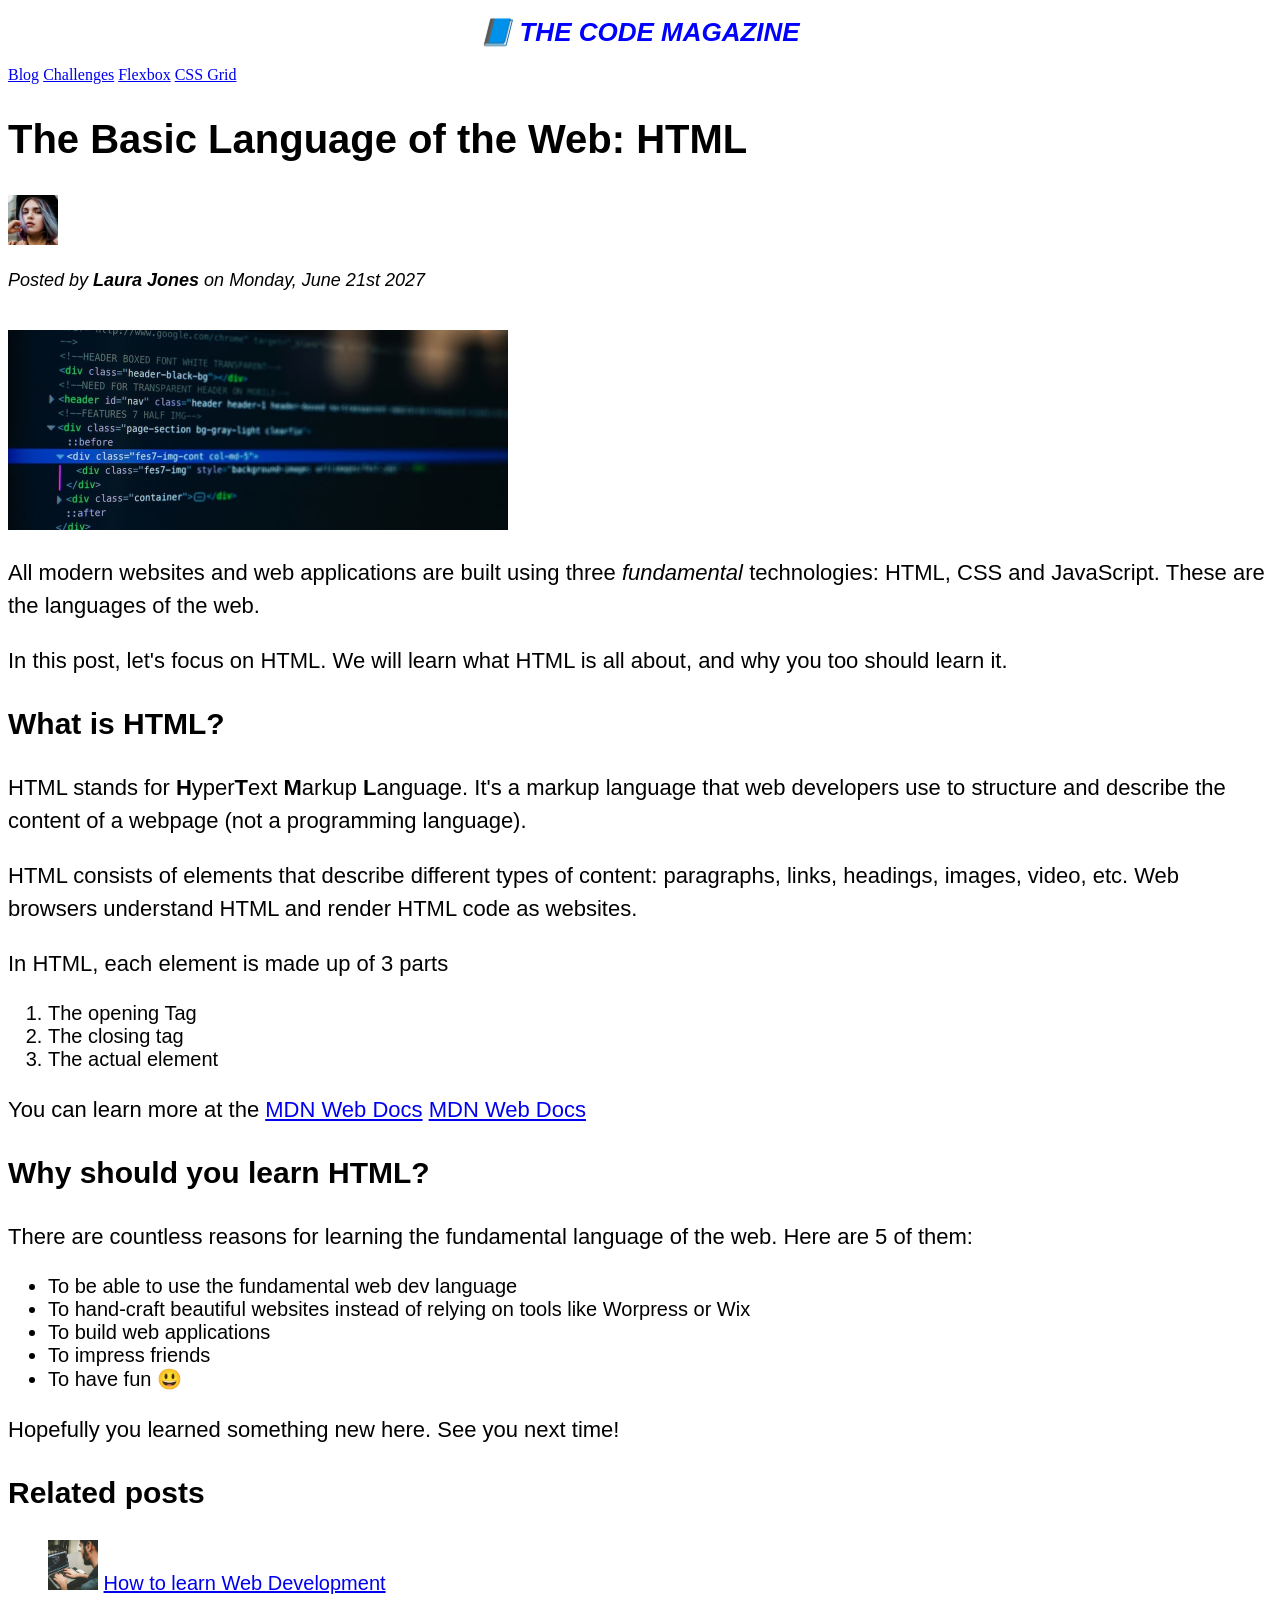
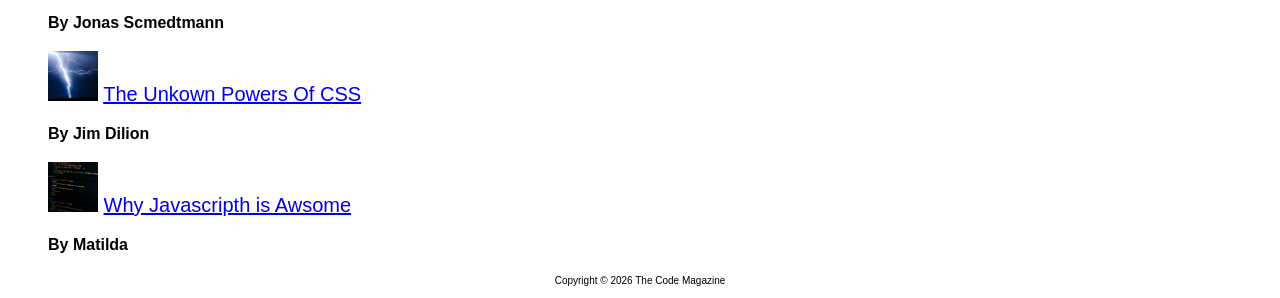
==== html/index.html @ 2ad72a59 "feat: id and class used" ====
<!doctype html>
<html lang="en">
  <head>
    <meta charset="UTF-8" />
    <title>The basic language of the web: HTML</title>

    <link rel="stylesheet" href="style.css" />
  </head>

  <body>
    <header>
      <h1>📘 The Code Magazine</h1>
      <nav>
        <a href="blog.html">Blog</a>
        <a href="challenges.html">Challenges</a>
        <a href="flexbox.html">Flexbox</a>
        <a href="cssGrid.html">CSS Grid</a>
      </nav>
    </header>

    <article>
      <header>
        <h2>The Basic Language of the Web: HTML</h2>
        <img
          src="img/laura-jones.jpg"
          alt="Laura Jones"
          height="50px"
          width="50px"
        />
        <p id="post-info">
          Posted by <strong>Laura Jones</strong> on Monday, June 21st 2027
        </p>
        <br />
        <img
          src="img/post-img.jpg"
          alt="post-image"
          width="500px"
          height="200px"
        />
      </header>
      <p>
        All modern websites and web applications are built using three
        <em>fundamental</em>
        <!-- <i></i> older way for italic -->
        technologies: HTML, CSS and JavaScript. These are the languages of the
        web.
      </p>
      <p>
        In this post, let's focus on HTML. We will learn what HTML is all about,
        and why you too should learn it.
      </p>

      <h3>What is HTML?</h3>
      <p>
        HTML stands for
        <strong>H</strong>yper<strong>T</strong>ext <strong>M</strong>arkup
        <strong>L</strong>anguage. It's a markup language that web developers
        use to structure and describe the content of a webpage (not a
        programming language).
      </p>
      <p>
        HTML consists of elements that describe different types of content:
        paragraphs, links, headings, images, video, etc. Web browsers understand
        HTML and render HTML code as websites.
      </p>
      <p>In HTML, each element is made up of 3 parts</p>
      <ol type="1">
        <li>The opening Tag</li>
        <li>The closing tag</li>
        <li>The actual element</li>
      </ol>
      <p>
        You can learn more at the
        <a href="https://developer.mozilla.org/en-US/docs/Web/HTML"
          >MDN Web Docs</a
        >
        <a
          href="https://developer.mozilla.org/en-US/docs/Web/HTML"
          target="_blank"
          >MDN Web Docs</a
        >
      </p>

      <h3>Why should you learn HTML?</h3>
      <p>
        There are countless reasons for learning the fundamental language of the
        web. Here are 5 of them:
      </p>
      <ul>
        <li>To be able to use the fundamental web dev language</li>
        <li>
          To hand-craft beautiful websites instead of relying on tools like
          Worpress or Wix
        </li>
        <li>To build web applications</li>
        <li>To impress friends</li>
        <li>To have fun 😃</li>
      </ul>
      <p>Hopefully you learned something new here. See you next time!</p>

      <h3>Related posts</h3>
      <ul class="li-selector">
        <li>
          <div class="img-1">
            <img
              src="img/related-1.jpg"
              alt="Related post 1"
              height="50px"
              width="50px"
            />
            <a href="#">How to learn Web Development</a><br />
            <p class="auth-name">By Jonas Scmedtmann</p>
          </div>
        </li>
        <li>
          <div class="img-2">
            <img
              src="img/related-2.jpg"
              alt="Related post 2"
              height="50px"
              width="50px"
            />
            <a href="#">The Unkown Powers Of CSS</a><br />
            <p class="auth-name">By Jim Dilion</p>
          </div>
        </li>
        <li>
          <div class="img-3">
            <img
              src="img/related-3.jpg"
              alt="Related post 3"
              height="50px"
              width="50px"
            />
            <a href="#">Why Javascripth is Awsome</a><br />
            <p class="auth-name">By Matilda</p>
          </div>
        </li>
      </ul>
    </article>

    <footer>
      <p class="copyright">Copyright &copy; 2026 The Code Magazine</p>
    </footer>
  </body>
</html>
---- html/style.css ----
h1,
h2,
h3,
p,
li {
  font-family: sans-serif;
}

h1 {
  color: blue;
  font-size: 26px;
  text-transform: uppercase;
  font-style: italic;
  text-align: center;
}

h2 {
  font-size: 40px;
}

h3 {
  font-size: 30px;
}

p {
  font-size: 22px;
  line-height: 1.5;
}

li {
  font-size: 20px;
}

footer p {
  font-size: 10px;
  text-align: center;
}

#post-info {
  font-style: italic;
  font-size: 18px;
}

.auth-name {
  font-weight: bolder;
  font-size: 16px;
}

.copyright {
  font-size: 10px;
}

.li-selector {
  list-style: none;
}
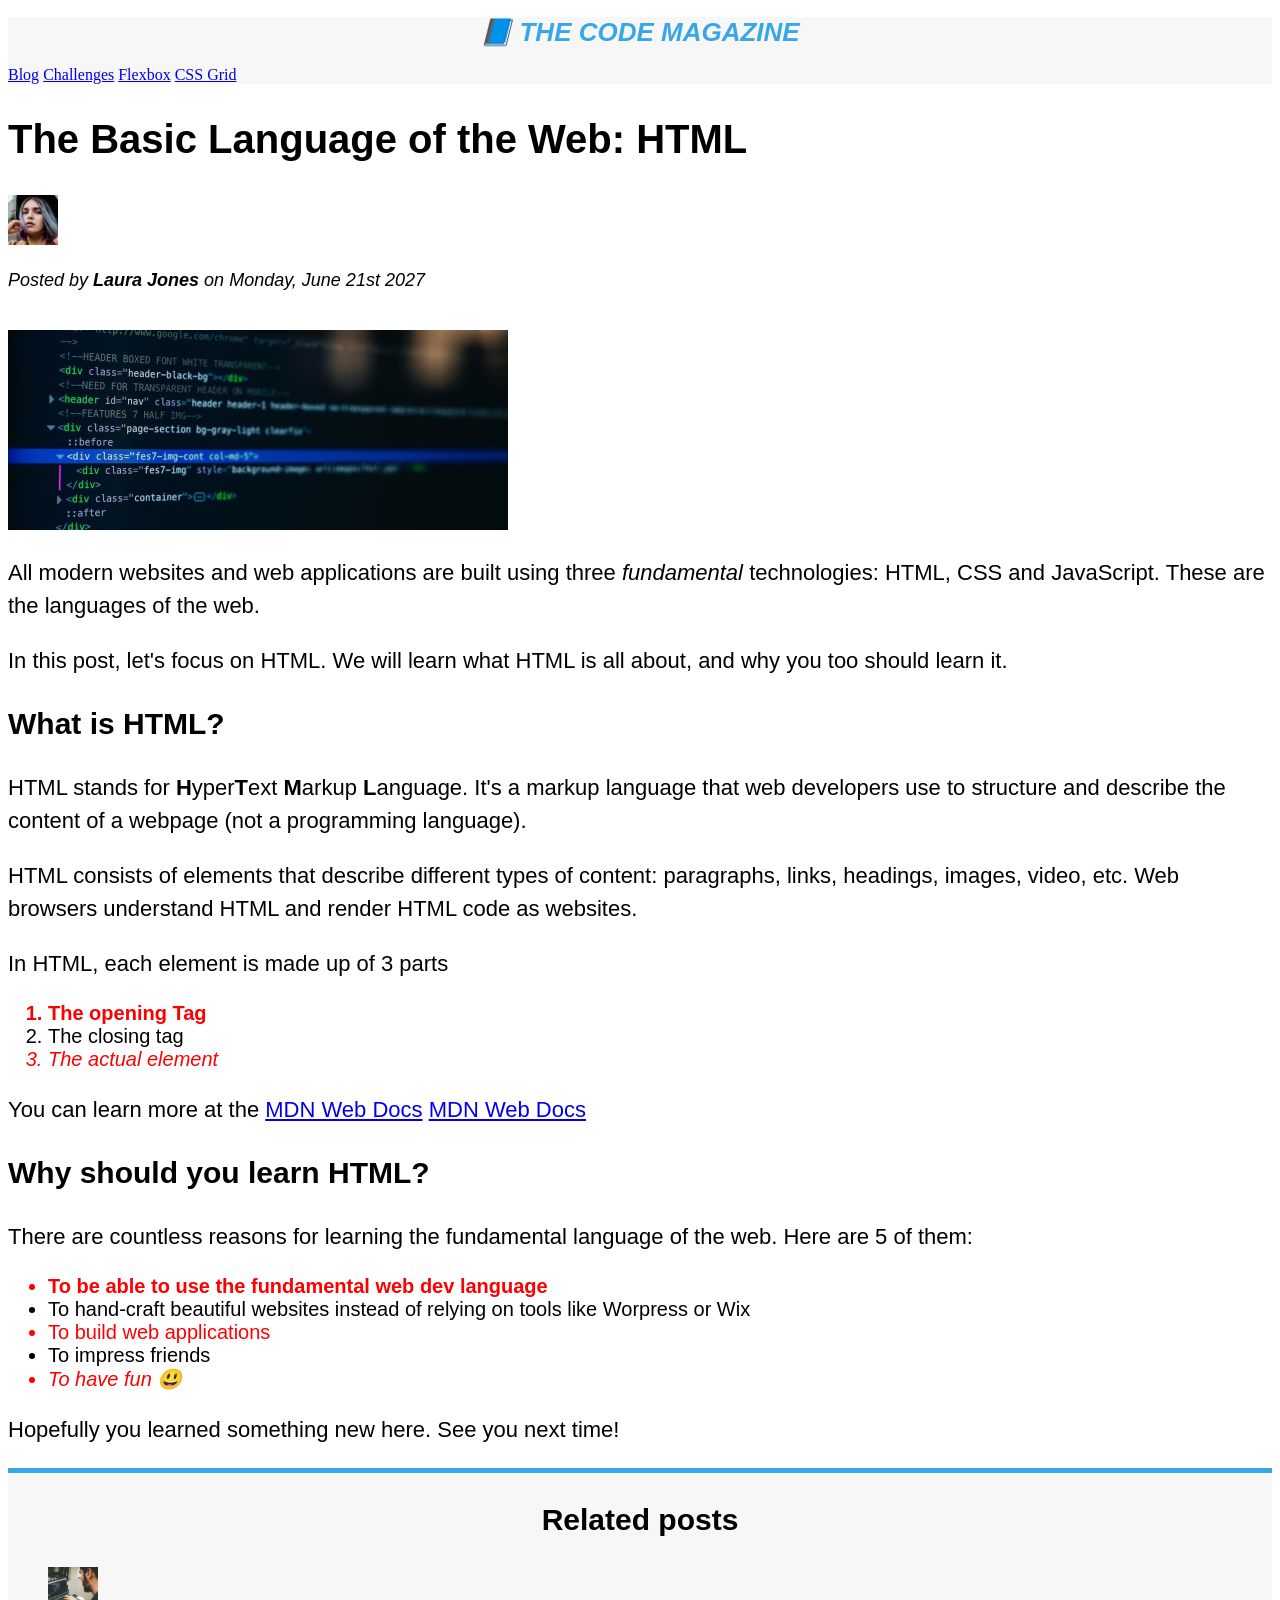
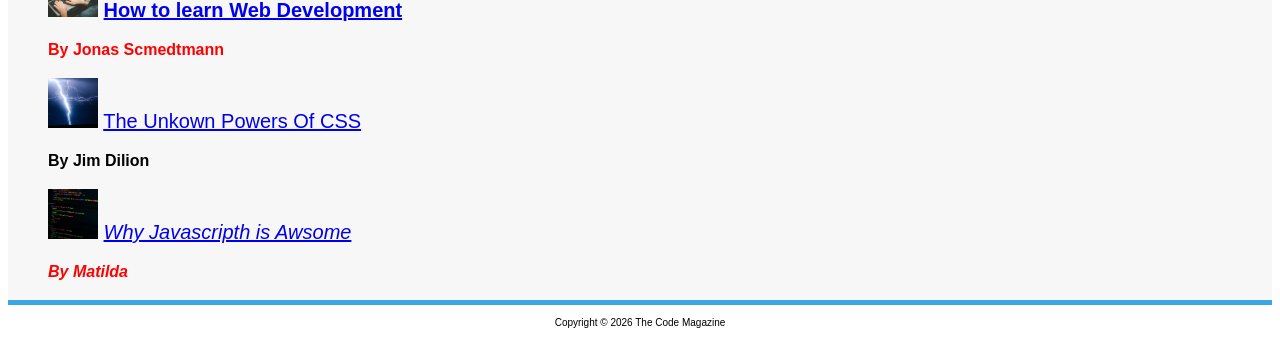
==== commit 80b4e504: "feat: pseudo classes implemented" ====
--- a/html/index.html
+++ b/html/index.html
@@ -8,7 +8,7 @@
   </head>
 
   <body>
-    <header>
+    <header class="name-header">
       <h1>📘 The Code Magazine</h1>
       <nav>
         <a href="blog.html">Blog</a>
@@ -97,46 +97,47 @@
         <li>To have fun 😃</li>
       </ul>
       <p>Hopefully you learned something new here. See you next time!</p>
-
-      <h3>Related posts</h3>
-      <ul class="li-selector">
-        <li>
-          <div class="img-1">
-            <img
-              src="img/related-1.jpg"
-              alt="Related post 1"
-              height="50px"
-              width="50px"
-            />
-            <a href="#">How to learn Web Development</a><br />
-            <p class="auth-name">By Jonas Scmedtmann</p>
-          </div>
-        </li>
-        <li>
-          <div class="img-2">
-            <img
-              src="img/related-2.jpg"
-              alt="Related post 2"
-              height="50px"
-              width="50px"
-            />
-            <a href="#">The Unkown Powers Of CSS</a><br />
-            <p class="auth-name">By Jim Dilion</p>
-          </div>
-        </li>
-        <li>
-          <div class="img-3">
-            <img
-              src="img/related-3.jpg"
-              alt="Related post 3"
-              height="50px"
-              width="50px"
-            />
-            <a href="#">Why Javascripth is Awsome</a><br />
-            <p class="auth-name">By Matilda</p>
-          </div>
-        </li>
-      </ul>
+      <div class="related-posts">
+        <h3 id="posts">Related posts</h3>
+        <ul class="li-selector">
+          <li>
+            <div class="img-1">
+              <img
+                src="img/related-1.jpg"
+                alt="Related post 1"
+                height="50px"
+                width="50px"
+              />
+              <a href="#">How to learn Web Development</a><br />
+              <p class="auth-name">By Jonas Scmedtmann</p>
+            </div>
+          </li>
+          <li>
+            <div class="img-2">
+              <img
+                src="img/related-2.jpg"
+                alt="Related post 2"
+                height="50px"
+                width="50px"
+              />
+              <a href="#">The Unkown Powers Of CSS</a><br />
+              <p class="auth-name">By Jim Dilion</p>
+            </div>
+          </li>
+          <li>
+            <div class="img-3">
+              <img
+                src="img/related-3.jpg"
+                alt="Related post 3"
+                height="50px"
+                width="50px"
+              />
+              <a href="#">Why Javascripth is Awsome</a><br />
+              <p class="auth-name">By Matilda</p>
+            </div>
+          </li>
+        </ul>
+      </div>
     </article>
 
     <footer>
--- a/html/style.css
+++ b/html/style.css
@@ -7,11 +7,15 @@
 }
 
 h1 {
-  color: blue;
+  color: #39a7e7;
   font-size: 26px;
   text-transform: uppercase;
   font-style: italic;
   text-align: center;
+}
+
+.name-header {
+  background-color: #f7f7f7;
 }
 
 h2 {
@@ -53,3 +57,27 @@
 .li-selector {
   list-style: none;
 }
+
+#posts {
+  text-align: center;
+}
+
+.related-posts {
+  background-color: #f7f7f7;
+  border-top: 5px solid #39a7e7;
+  border-bottom: 5px solid #39a7e7;
+  /* border-width, border-style, border-color */
+}
+
+/* pseudo classes */
+li:first-child {
+  font-weight: bold;
+}
+
+li:last-child {
+  font-style: italic;
+}
+
+li:nth-child(odd) {
+  color: red;
+}
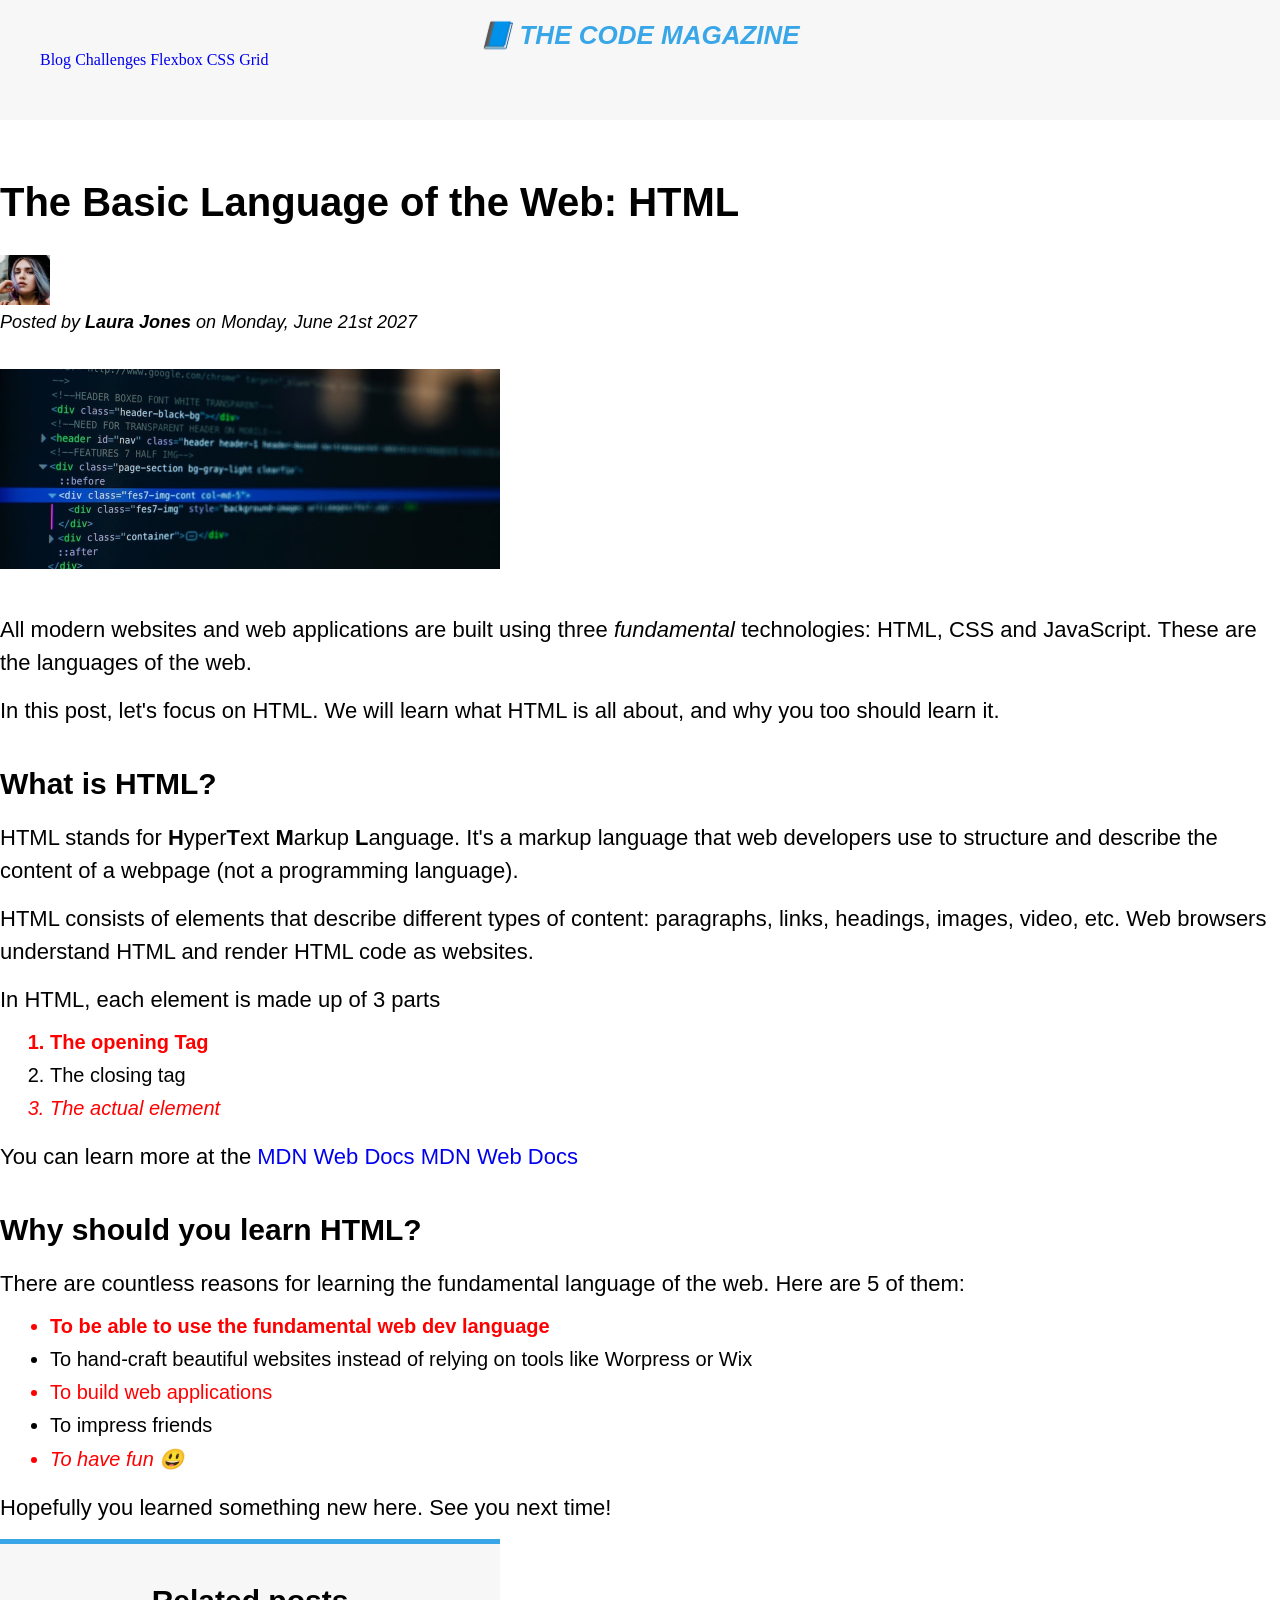
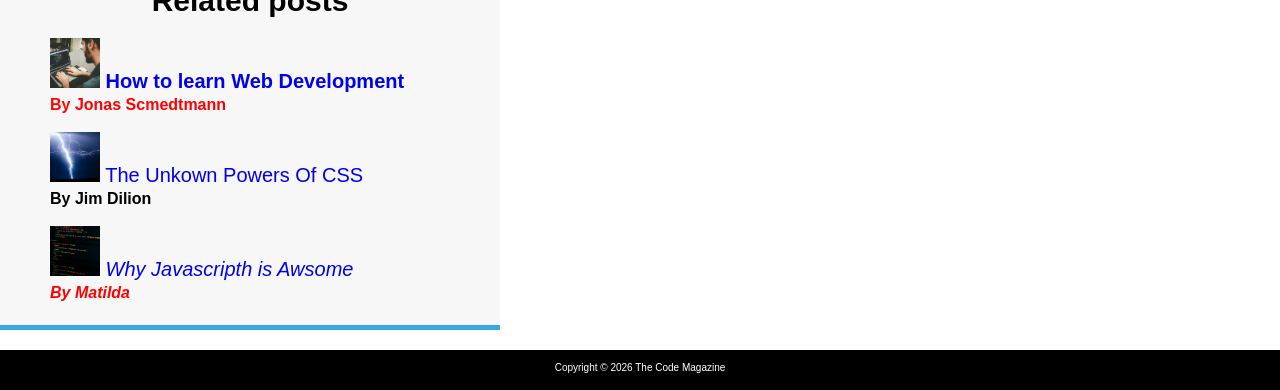
==== commit 8c29ad40: "feat: margin padding added" ====
--- a/html/index.html
+++ b/html/index.html
@@ -10,7 +10,7 @@
   <body>
     <header class="name-header">
       <h1>📘 The Code Magazine</h1>
-      <nav>
+      <nav class="nav-bar">
         <a href="blog.html">Blog</a>
         <a href="challenges.html">Challenges</a>
         <a href="flexbox.html">Flexbox</a>
@@ -19,7 +19,7 @@
     </header>
 
     <article>
-      <header>
+      <header class="content-header">
         <h2>The Basic Language of the Web: HTML</h2>
         <img
           src="img/laura-jones.jpg"
--- a/html/style.css
+++ b/html/style.css
@@ -1,3 +1,8 @@
+* {
+  margin: 0px;
+  padding: 0px;
+}
+
 h1,
 h2,
 h3,
@@ -16,23 +21,52 @@
 
 .name-header {
   background-color: #f7f7f7;
+  padding: 20px 40px;
+  margin-bottom: 60px;
+  height: 80px;
+}
+
+.content-header {
+  margin-bottom: 40px;
 }
 
 h2 {
   font-size: 40px;
+  margin-bottom: 30px;
 }
 
 h3 {
   font-size: 30px;
+  margin-bottom: 20px;
+  margin-top: 40px;
 }
 
 p {
   font-size: 22px;
   line-height: 1.5;
+  margin-bottom: 15px;
+}
+
+ul,
+ol {
+  margin-left: 50px;
+  margin-bottom: 20px;
 }
 
 li {
   font-size: 20px;
+  margin-bottom: 10px;
+}
+
+footer {
+  background-color: black;
+  color: white;
+  height: 30px;
+  padding-top: 10px;
+}
+
+li:last-child {
+  margin-bottom: 0;
 }
 
 footer p {
@@ -66,6 +100,8 @@
   background-color: #f7f7f7;
   border-top: 5px solid #39a7e7;
   border-bottom: 5px solid #39a7e7;
+  width: 500px;
+  margin-bottom: 20px;
   /* border-width, border-style, border-color */
 }
 
@@ -81,3 +117,16 @@
 li:nth-child(odd) {
   color: red;
 }
+
+a {
+  text-decoration: none;
+}
+
+a:hover {
+  text-decoration: underline;
+  font-weight: bold;
+}
+
+a:active {
+  background-color: rgb(170, 253, 5);
+}
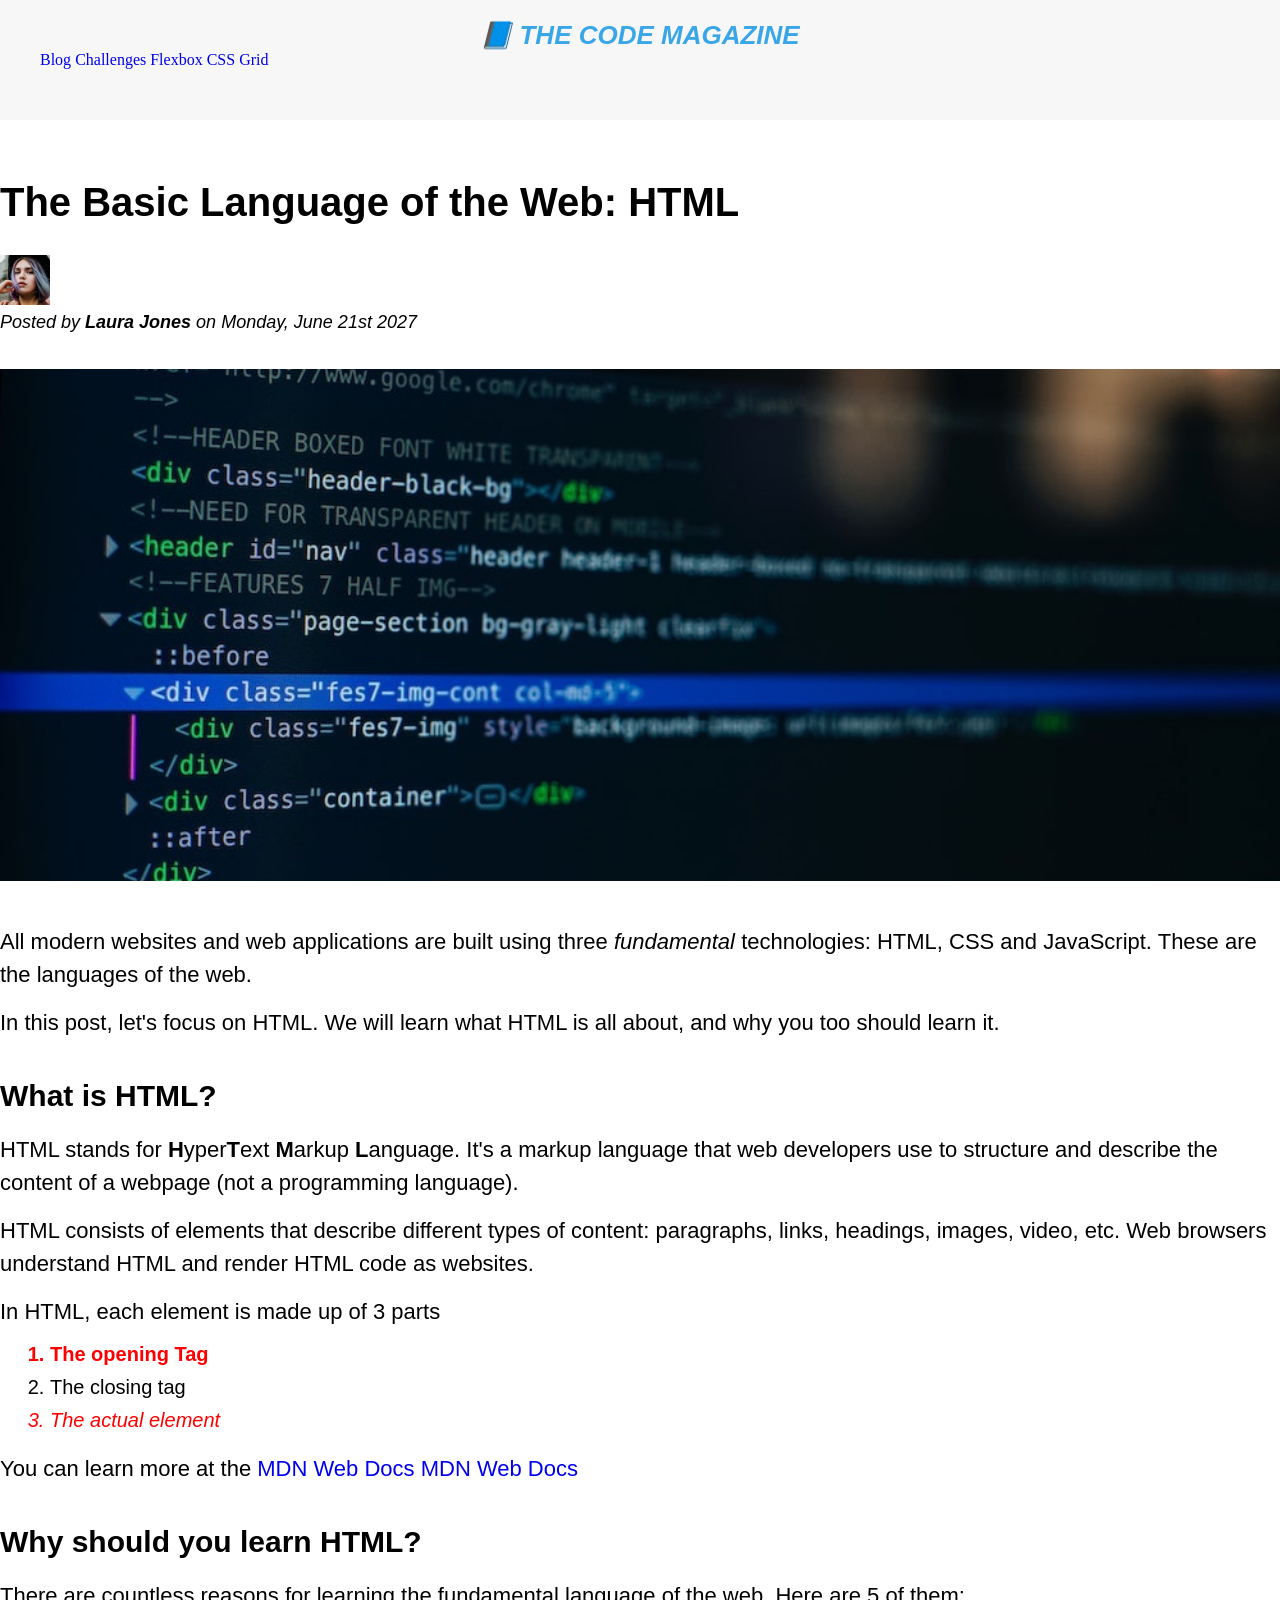
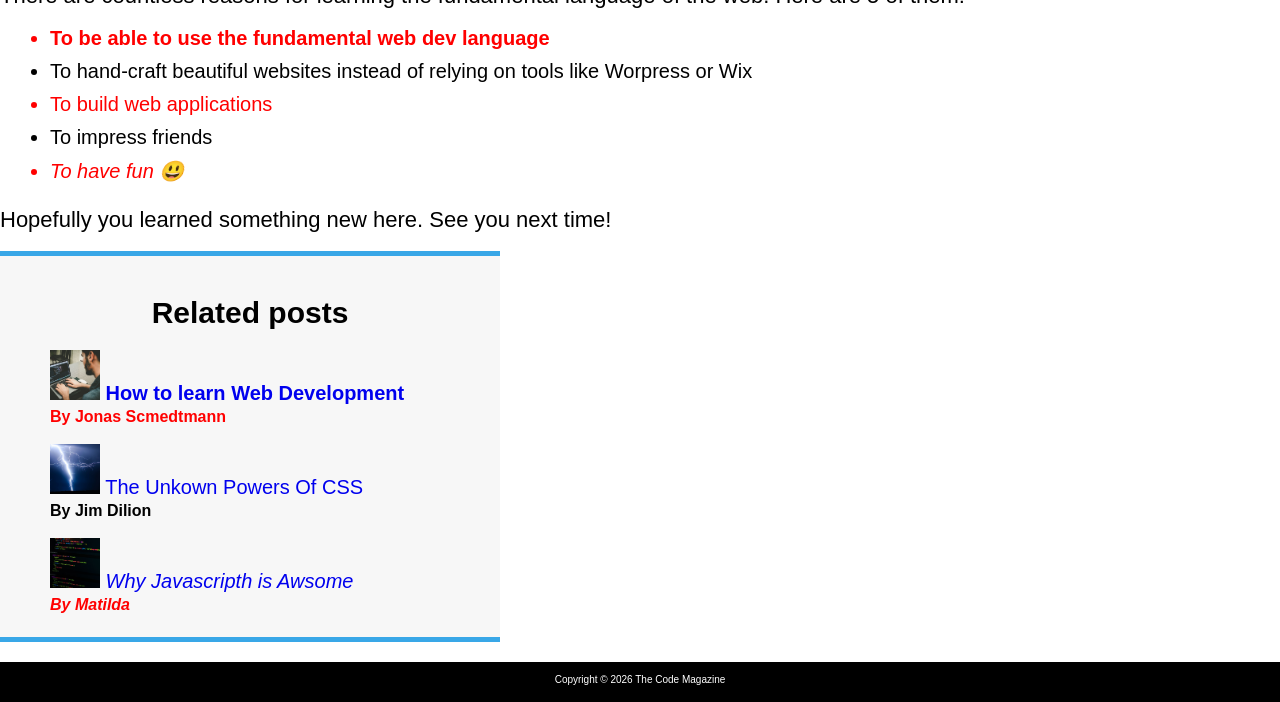
==== commit 6ea5813e: "feat: % used in height width" ====
--- a/html/index.html
+++ b/html/index.html
@@ -31,12 +31,7 @@
           Posted by <strong>Laura Jones</strong> on Monday, June 21st 2027
         </p>
         <br />
-        <img
-          src="img/post-img.jpg"
-          alt="post-image"
-          width="500px"
-          height="200px"
-        />
+        <img src="img/post-img.jpg" alt="post-image" class="post-img" />
       </header>
       <p>
         All modern websites and web applications are built using three
--- a/html/style.css
+++ b/html/style.css
@@ -39,6 +39,11 @@
   font-size: 30px;
   margin-bottom: 20px;
   margin-top: 40px;
+}
+
+.post-img {
+  width: 100%;
+  height: auto;
 }
 
 p {
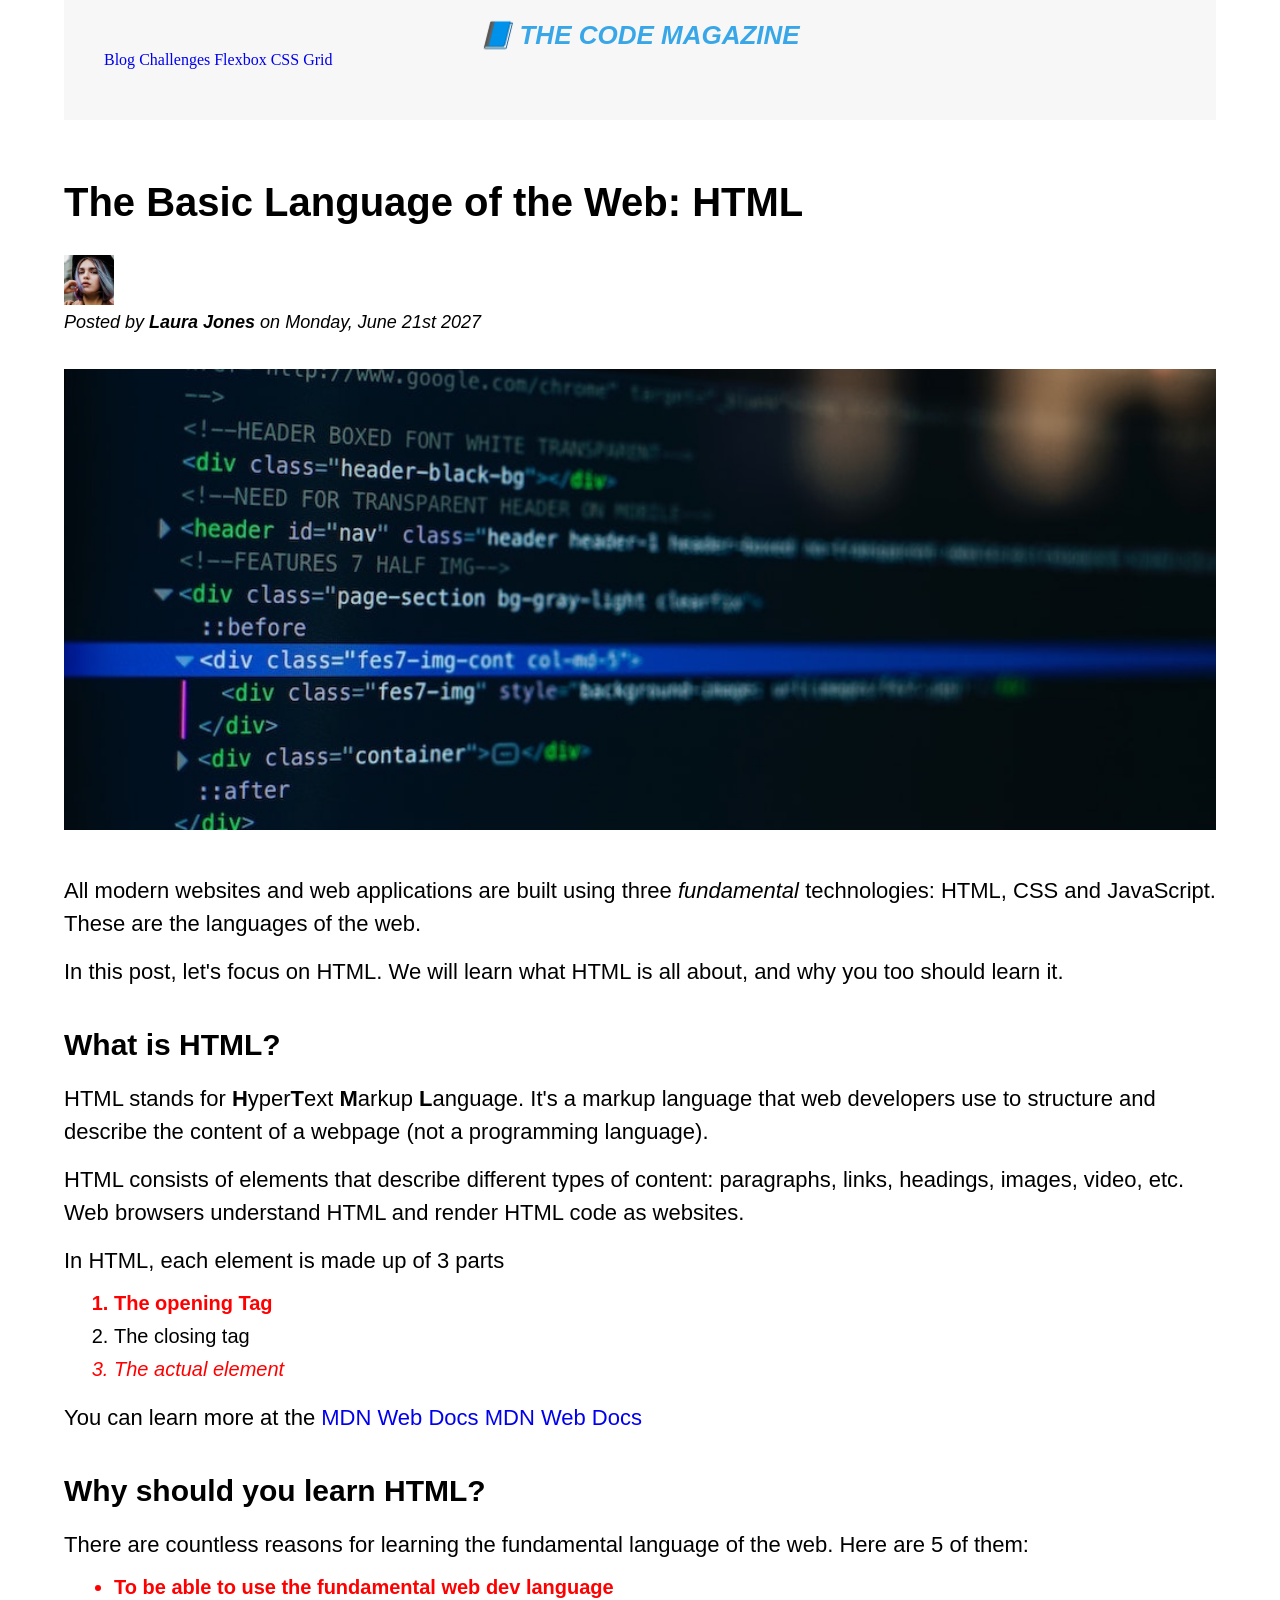
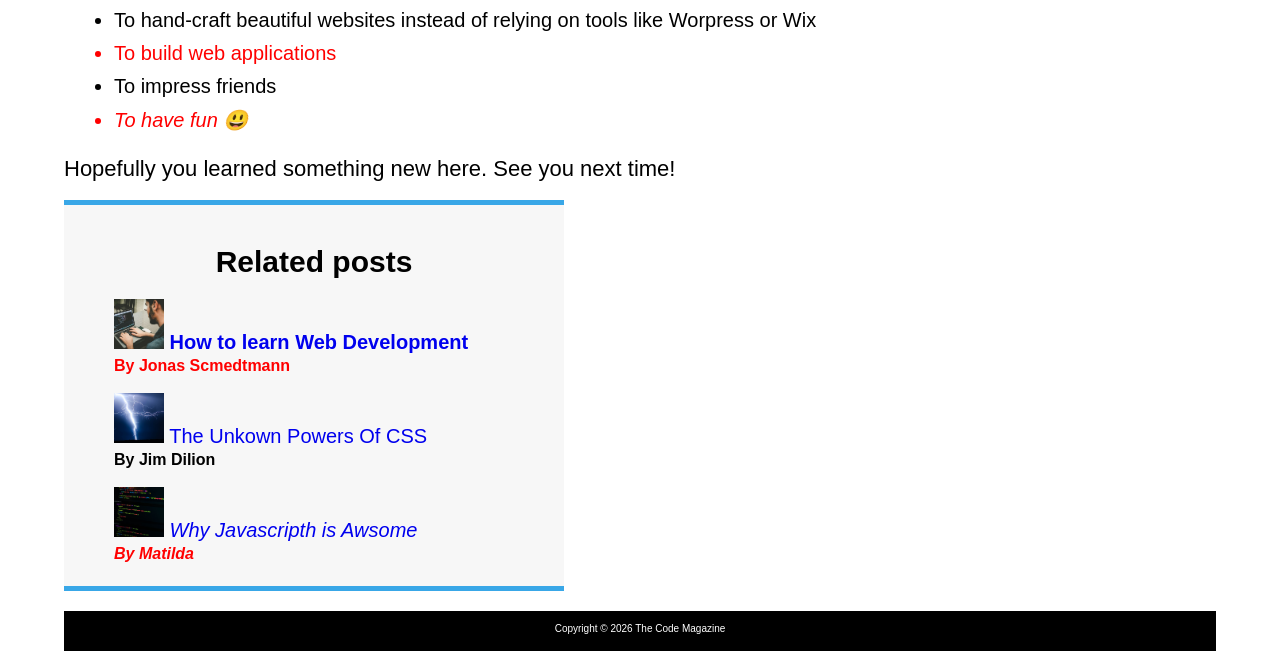
==== commit fdbdaaa4: "feat: centered the page" ====
--- a/html/index.html
+++ b/html/index.html
@@ -8,135 +8,137 @@
   </head>
 
   <body>
-    <header class="name-header">
-      <h1>📘 The Code Magazine</h1>
-      <nav class="nav-bar">
-        <a href="blog.html">Blog</a>
-        <a href="challenges.html">Challenges</a>
-        <a href="flexbox.html">Flexbox</a>
-        <a href="cssGrid.html">CSS Grid</a>
-      </nav>
-    </header>
+    <div class="container">
+      <header class="name-header">
+        <h1>📘 The Code Magazine</h1>
+        <nav class="nav-bar">
+          <a href="blog.html">Blog</a>
+          <a href="challenges.html">Challenges</a>
+          <a href="flexbox.html">Flexbox</a>
+          <a href="cssGrid.html">CSS Grid</a>
+        </nav>
+      </header>
 
-    <article>
-      <header class="content-header">
-        <h2>The Basic Language of the Web: HTML</h2>
-        <img
-          src="img/laura-jones.jpg"
-          alt="Laura Jones"
-          height="50px"
-          width="50px"
-        />
-        <p id="post-info">
-          Posted by <strong>Laura Jones</strong> on Monday, June 21st 2027
+      <article>
+        <header class="content-header">
+          <h2>The Basic Language of the Web: HTML</h2>
+          <img
+            src="img/laura-jones.jpg"
+            alt="Laura Jones"
+            height="50px"
+            width="50px"
+          />
+          <p id="post-info">
+            Posted by <strong>Laura Jones</strong> on Monday, June 21st 2027
+          </p>
+          <br />
+          <img src="img/post-img.jpg" alt="post-image" class="post-img" />
+        </header>
+        <p>
+          All modern websites and web applications are built using three
+          <em>fundamental</em>
+          <!-- <i></i> older way for italic -->
+          technologies: HTML, CSS and JavaScript. These are the languages of the
+          web.
         </p>
-        <br />
-        <img src="img/post-img.jpg" alt="post-image" class="post-img" />
-      </header>
-      <p>
-        All modern websites and web applications are built using three
-        <em>fundamental</em>
-        <!-- <i></i> older way for italic -->
-        technologies: HTML, CSS and JavaScript. These are the languages of the
-        web.
-      </p>
-      <p>
-        In this post, let's focus on HTML. We will learn what HTML is all about,
-        and why you too should learn it.
-      </p>
+        <p>
+          In this post, let's focus on HTML. We will learn what HTML is all
+          about, and why you too should learn it.
+        </p>
 
-      <h3>What is HTML?</h3>
-      <p>
-        HTML stands for
-        <strong>H</strong>yper<strong>T</strong>ext <strong>M</strong>arkup
-        <strong>L</strong>anguage. It's a markup language that web developers
-        use to structure and describe the content of a webpage (not a
-        programming language).
-      </p>
-      <p>
-        HTML consists of elements that describe different types of content:
-        paragraphs, links, headings, images, video, etc. Web browsers understand
-        HTML and render HTML code as websites.
-      </p>
-      <p>In HTML, each element is made up of 3 parts</p>
-      <ol type="1">
-        <li>The opening Tag</li>
-        <li>The closing tag</li>
-        <li>The actual element</li>
-      </ol>
-      <p>
-        You can learn more at the
-        <a href="https://developer.mozilla.org/en-US/docs/Web/HTML"
-          >MDN Web Docs</a
-        >
-        <a
-          href="https://developer.mozilla.org/en-US/docs/Web/HTML"
-          target="_blank"
-          >MDN Web Docs</a
-        >
-      </p>
+        <h3>What is HTML?</h3>
+        <p>
+          HTML stands for
+          <strong>H</strong>yper<strong>T</strong>ext <strong>M</strong>arkup
+          <strong>L</strong>anguage. It's a markup language that web developers
+          use to structure and describe the content of a webpage (not a
+          programming language).
+        </p>
+        <p>
+          HTML consists of elements that describe different types of content:
+          paragraphs, links, headings, images, video, etc. Web browsers
+          understand HTML and render HTML code as websites.
+        </p>
+        <p>In HTML, each element is made up of 3 parts</p>
+        <ol type="1">
+          <li>The opening Tag</li>
+          <li>The closing tag</li>
+          <li>The actual element</li>
+        </ol>
+        <p>
+          You can learn more at the
+          <a href="https://developer.mozilla.org/en-US/docs/Web/HTML"
+            >MDN Web Docs</a
+          >
+          <a
+            href="https://developer.mozilla.org/en-US/docs/Web/HTML"
+            target="_blank"
+            >MDN Web Docs</a
+          >
+        </p>
 
-      <h3>Why should you learn HTML?</h3>
-      <p>
-        There are countless reasons for learning the fundamental language of the
-        web. Here are 5 of them:
-      </p>
-      <ul>
-        <li>To be able to use the fundamental web dev language</li>
-        <li>
-          To hand-craft beautiful websites instead of relying on tools like
-          Worpress or Wix
-        </li>
-        <li>To build web applications</li>
-        <li>To impress friends</li>
-        <li>To have fun 😃</li>
-      </ul>
-      <p>Hopefully you learned something new here. See you next time!</p>
-      <div class="related-posts">
-        <h3 id="posts">Related posts</h3>
-        <ul class="li-selector">
+        <h3>Why should you learn HTML?</h3>
+        <p>
+          There are countless reasons for learning the fundamental language of
+          the web. Here are 5 of them:
+        </p>
+        <ul>
+          <li>To be able to use the fundamental web dev language</li>
           <li>
-            <div class="img-1">
-              <img
-                src="img/related-1.jpg"
-                alt="Related post 1"
-                height="50px"
-                width="50px"
-              />
-              <a href="#">How to learn Web Development</a><br />
-              <p class="auth-name">By Jonas Scmedtmann</p>
-            </div>
+            To hand-craft beautiful websites instead of relying on tools like
+            Worpress or Wix
           </li>
-          <li>
-            <div class="img-2">
-              <img
-                src="img/related-2.jpg"
-                alt="Related post 2"
-                height="50px"
-                width="50px"
-              />
-              <a href="#">The Unkown Powers Of CSS</a><br />
-              <p class="auth-name">By Jim Dilion</p>
-            </div>
-          </li>
-          <li>
-            <div class="img-3">
-              <img
-                src="img/related-3.jpg"
-                alt="Related post 3"
-                height="50px"
-                width="50px"
-              />
-              <a href="#">Why Javascripth is Awsome</a><br />
-              <p class="auth-name">By Matilda</p>
-            </div>
-          </li>
+          <li>To build web applications</li>
+          <li>To impress friends</li>
+          <li>To have fun 😃</li>
         </ul>
-      </div>
-    </article>
+        <p>Hopefully you learned something new here. See you next time!</p>
+        <div class="related-posts">
+          <h3 id="posts">Related posts</h3>
+          <ul class="li-selector">
+            <li>
+              <div class="img-1">
+                <img
+                  src="img/related-1.jpg"
+                  alt="Related post 1"
+                  height="50px"
+                  width="50px"
+                />
+                <a href="#">How to learn Web Development</a><br />
+                <p class="auth-name">By Jonas Scmedtmann</p>
+              </div>
+            </li>
+            <li>
+              <div class="img-2">
+                <img
+                  src="img/related-2.jpg"
+                  alt="Related post 2"
+                  height="50px"
+                  width="50px"
+                />
+                <a href="#">The Unkown Powers Of CSS</a><br />
+                <p class="auth-name">By Jim Dilion</p>
+              </div>
+            </li>
+            <li>
+              <div class="img-3">
+                <img
+                  src="img/related-3.jpg"
+                  alt="Related post 3"
+                  height="50px"
+                  width="50px"
+                />
+                <a href="#">Why Javascripth is Awsome</a><br />
+                <p class="auth-name">By Matilda</p>
+              </div>
+            </li>
+          </ul>
+        </div>
+      </article>
 
-    <footer>
-      <p class="copyright">Copyright &copy; 2026 The Code Magazine</p>
-    </footer>
+      <footer>
+        <p class="copyright">Copyright &copy; 2026 The Code Magazine</p>
+      </footer>
+    </div>
   </body>
 </html>
--- a/html/style.css
+++ b/html/style.css
@@ -1,6 +1,11 @@
 * {
   margin: 0px;
   padding: 0px;
+}
+
+.container {
+  width: 90%;
+  margin: 0 auto;
 }
 
 h1,
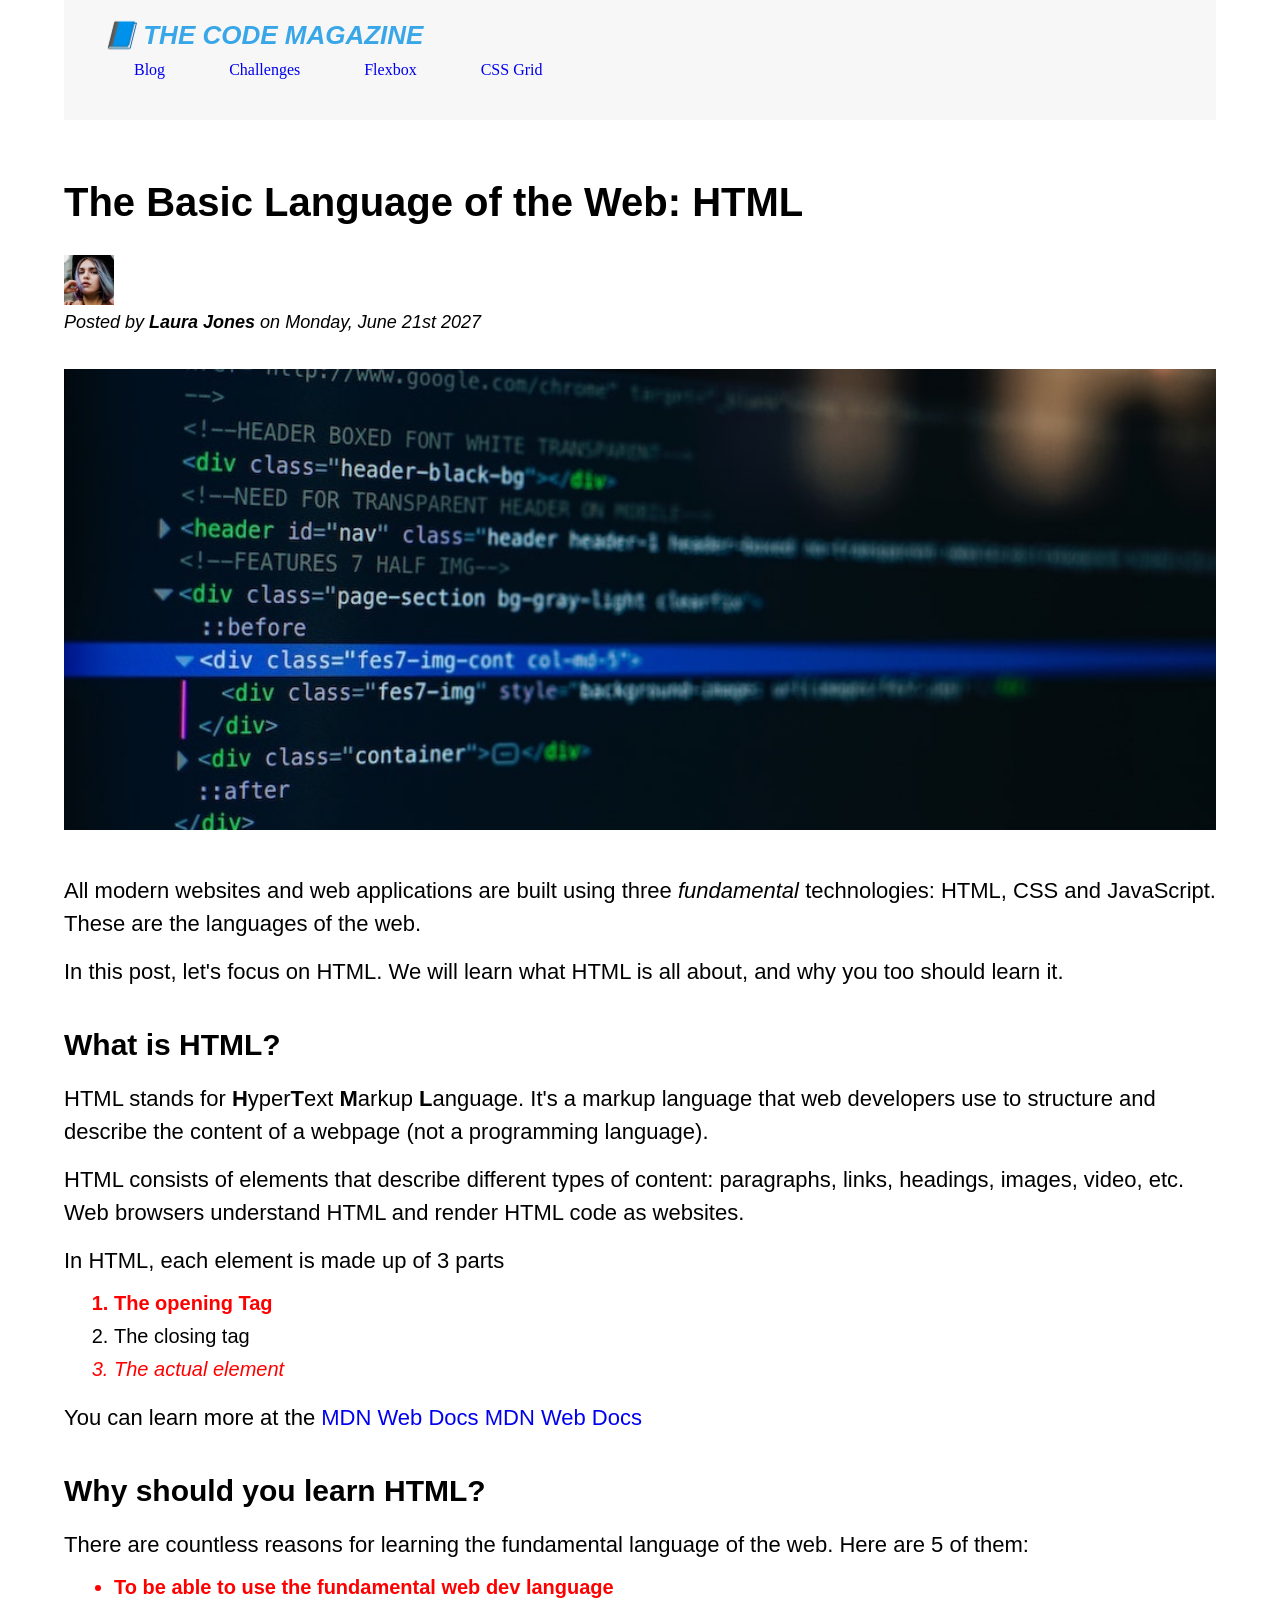
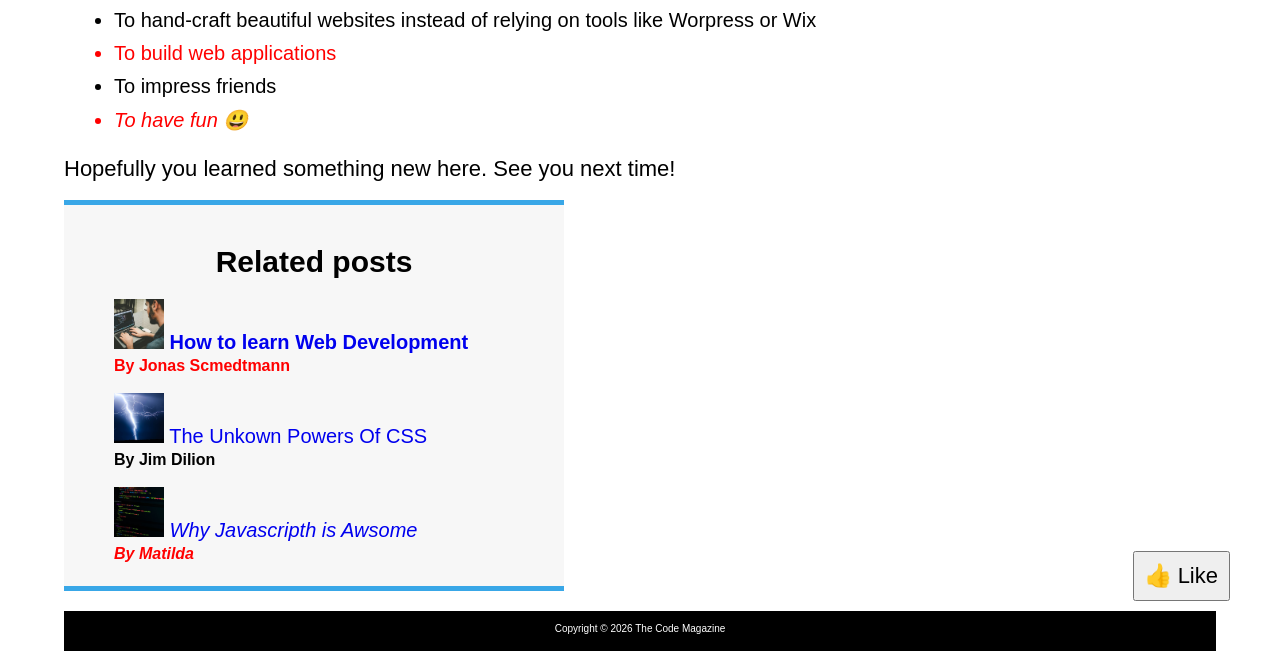
==== commit dc650b62: "feat: position attribute of css used" ====
--- a/html/index.html
+++ b/html/index.html
@@ -139,6 +139,8 @@
       <footer>
         <p class="copyright">Copyright &copy; 2026 The Code Magazine</p>
       </footer>
+
+      <button class="like">👍 Like</button>
     </div>
   </body>
 </html>
--- a/html/style.css
+++ b/html/style.css
@@ -6,6 +6,10 @@
 .container {
   width: 90%;
   margin: 0 auto;
+}
+
+body {
+  position: relative;
 }
 
 h1,
@@ -21,7 +25,6 @@
   font-size: 26px;
   text-transform: uppercase;
   font-style: italic;
-  text-align: center;
 }
 
 .name-header {
@@ -140,3 +143,17 @@
 a:active {
   background-color: rgb(170, 253, 5);
 }
+
+nav a:link {
+  display: inline-block;
+  margin: 10px 30px;
+}
+
+.like {
+  position: absolute;
+  padding: 10px;
+  cursor: pointer;
+  font-size: 22px;
+  bottom: 50px;
+  right: 50px;
+}
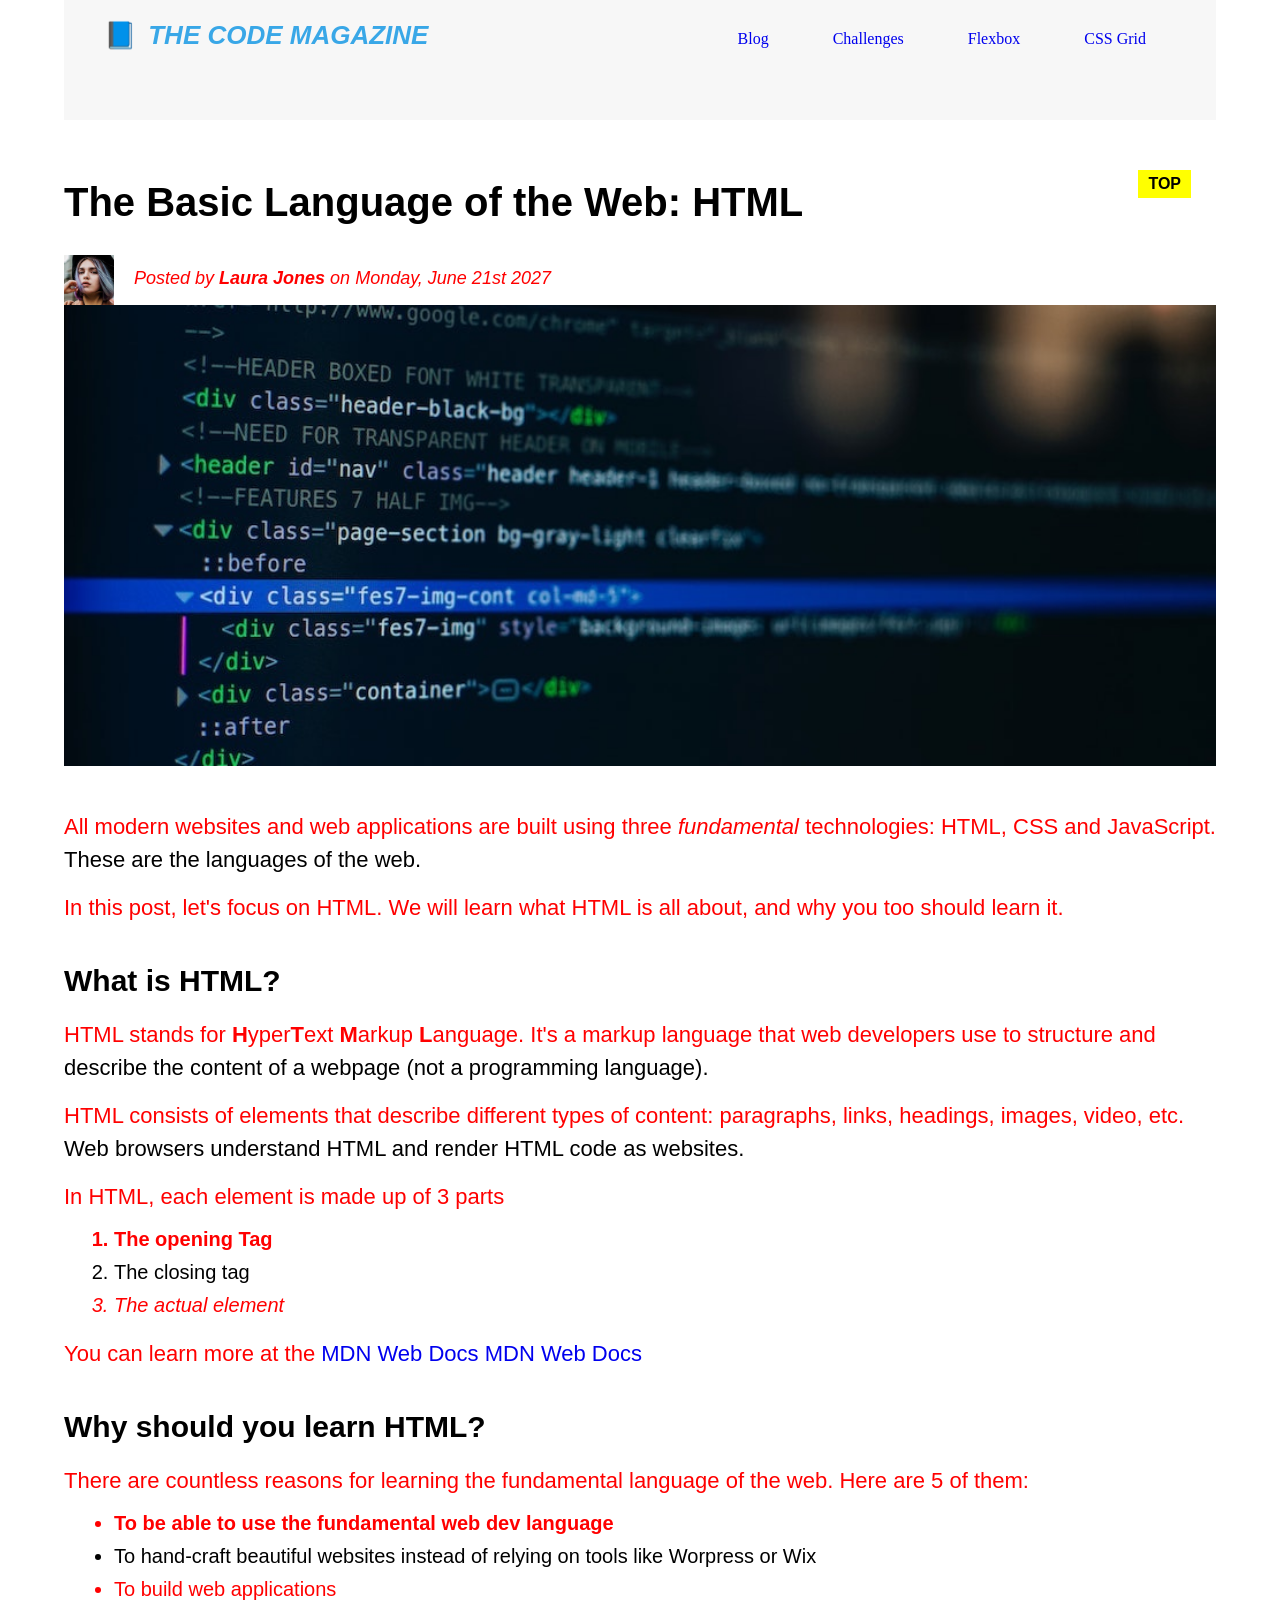
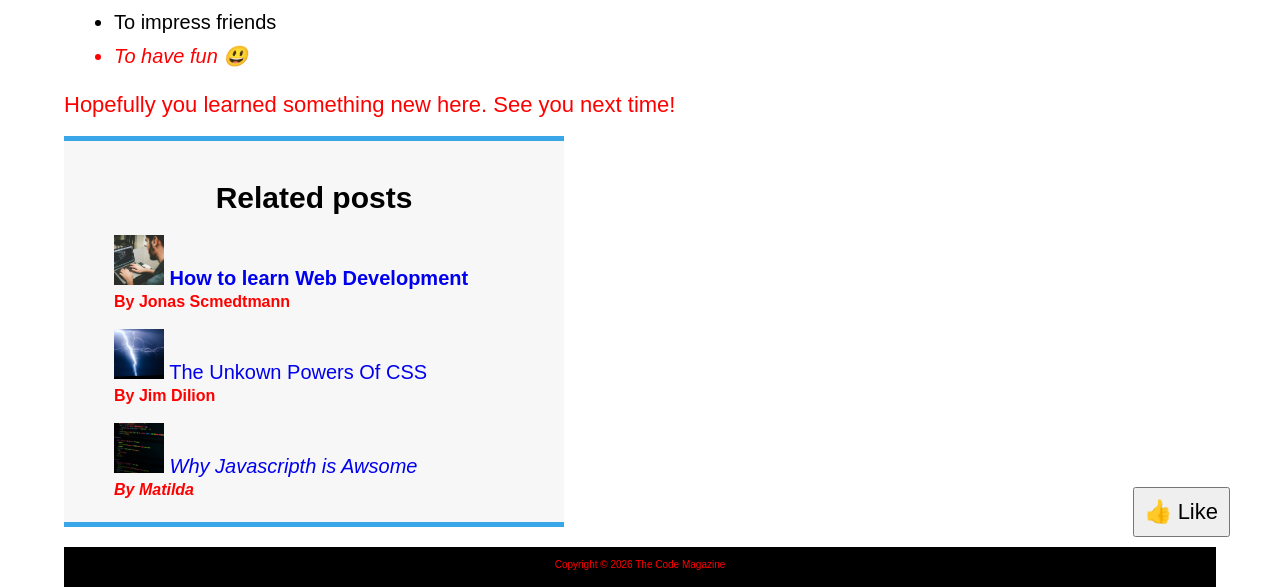
==== commit d77d383d: "feat: start-up files loaded" ====
--- a/html/index.html
+++ b/html/index.html
@@ -14,8 +14,8 @@
         <nav class="nav-bar">
           <a href="blog.html">Blog</a>
           <a href="challenges.html">Challenges</a>
-          <a href="flexbox.html">Flexbox</a>
-          <a href="cssGrid.html">CSS Grid</a>
+          <a href="../flexbox/flexbox.html">Flexbox</a>
+          <a href="../flexbox/css-grid.html">CSS Grid</a>
         </nav>
       </header>
 
@@ -27,6 +27,7 @@
             alt="Laura Jones"
             height="50px"
             width="50px"
+            class="auth-image"
           />
           <p id="post-info">
             Posted by <strong>Laura Jones</strong> on Monday, June 21st 2027
--- a/html/style.css
+++ b/html/style.css
@@ -25,6 +25,21 @@
   font-size: 26px;
   text-transform: uppercase;
   font-style: italic;
+  float: left;
+}
+
+h1::first-letter {
+  font-style: normal;
+  margin-right: 5px;
+}
+
+nav {
+  text-align: center;
+  float: right;
+}
+
+p::first-line {
+  color: red;
 }
 
 .name-header {
@@ -41,6 +56,19 @@
 h2 {
   font-size: 40px;
   margin-bottom: 30px;
+  position: relative;
+}
+
+h2::after {
+  content: "TOP";
+  background-color: yellow;
+  font-size: 16px;
+  font-weight: bold;
+  display: inline-block;
+  padding: 5px 10px;
+  position: absolute;
+  top: -10px;
+  right: 25px;
 }
 
 h3 {
@@ -87,9 +115,15 @@
   text-align: center;
 }
 
+.auth-image {
+  float: left;
+}
+
 #post-info {
   font-style: italic;
   font-size: 18px;
+  float: left;
+  margin: 10px 20px;
 }
 
 .auth-name {
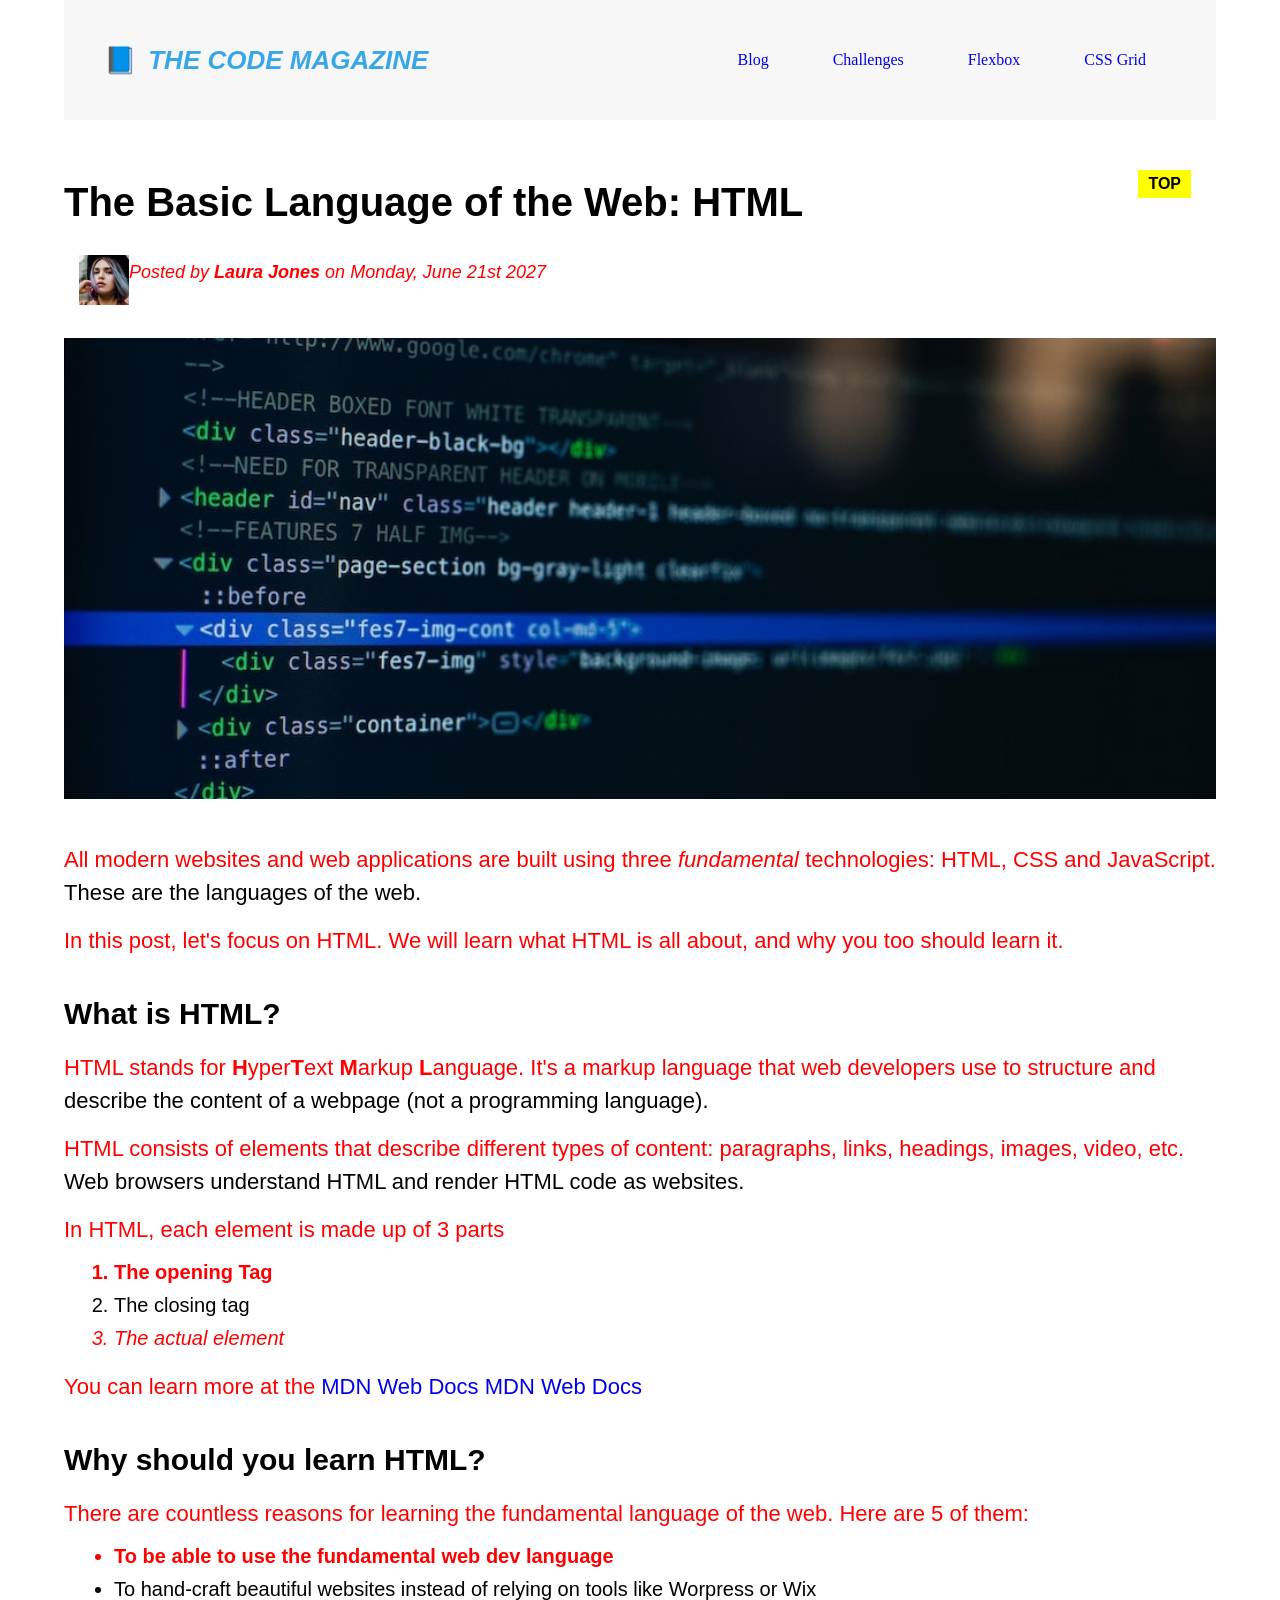
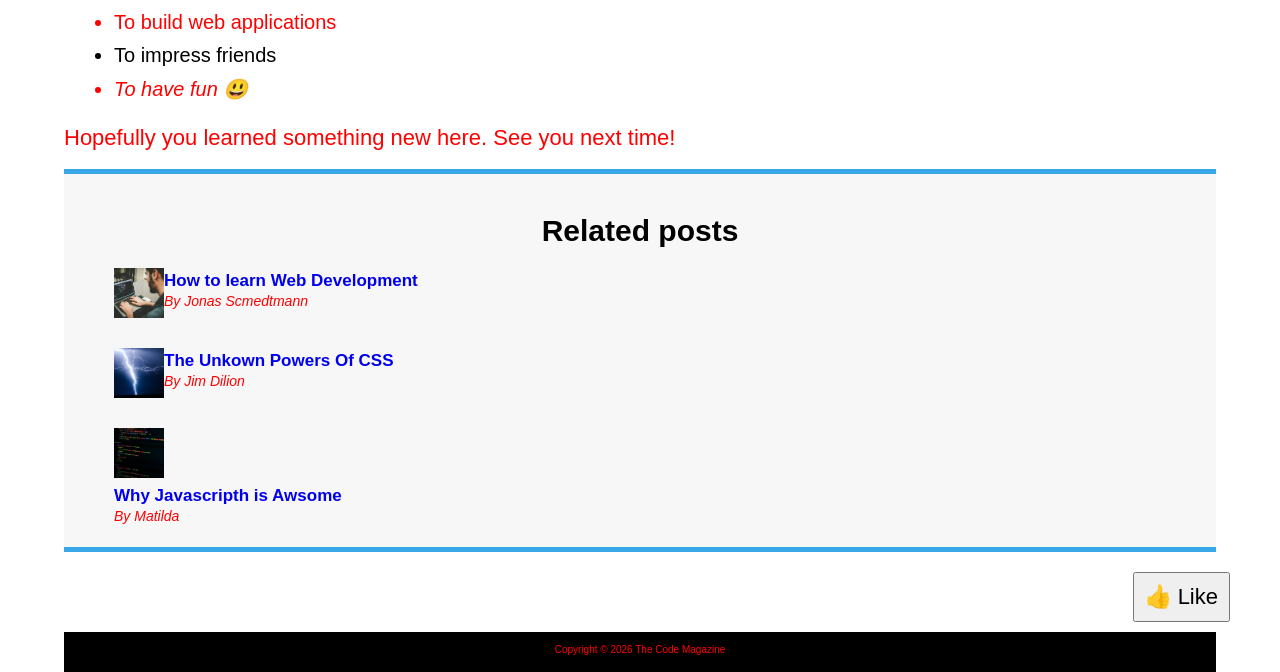
==== commit f5159d7a: "feat: flexbox implemented" ====
--- a/html/index.html
+++ b/html/index.html
@@ -19,123 +19,138 @@
         </nav>
       </header>
 
-      <article>
-        <header class="content-header">
-          <h2>The Basic Language of the Web: HTML</h2>
-          <img
-            src="img/laura-jones.jpg"
-            alt="Laura Jones"
-            height="50px"
-            width="50px"
-            class="auth-image"
-          />
-          <p id="post-info">
-            Posted by <strong>Laura Jones</strong> on Monday, June 21st 2027
+      <div class="row">
+        <article>
+          <header class="content-header">
+            <h2>The Basic Language of the Web: HTML</h2>
+            <div class="author-box">
+              <img
+                src="img/laura-jones.jpg"
+                alt="Laura Jones"
+                height="50px"
+                width="50px"
+                class="auth-image"
+              />
+              <p id="post-info">
+                Posted by <strong>Laura Jones</strong> on Monday, June 21st 2027
+              </p>
+            </div>
+            <br />
+            <img src="img/post-img.jpg" alt="post-image" class="post-img" />
+          </header>
+          <p>
+            All modern websites and web applications are built using three
+            <em>fundamental</em>
+            <!-- <i></i> older way for italic -->
+            technologies: HTML, CSS and JavaScript. These are the languages of
+            the web.
           </p>
-          <br />
-          <img src="img/post-img.jpg" alt="post-image" class="post-img" />
-        </header>
-        <p>
-          All modern websites and web applications are built using three
-          <em>fundamental</em>
-          <!-- <i></i> older way for italic -->
-          technologies: HTML, CSS and JavaScript. These are the languages of the
-          web.
-        </p>
-        <p>
-          In this post, let's focus on HTML. We will learn what HTML is all
-          about, and why you too should learn it.
-        </p>
+          <p>
+            In this post, let's focus on HTML. We will learn what HTML is all
+            about, and why you too should learn it.
+          </p>
 
-        <h3>What is HTML?</h3>
-        <p>
-          HTML stands for
-          <strong>H</strong>yper<strong>T</strong>ext <strong>M</strong>arkup
-          <strong>L</strong>anguage. It's a markup language that web developers
-          use to structure and describe the content of a webpage (not a
-          programming language).
-        </p>
-        <p>
-          HTML consists of elements that describe different types of content:
-          paragraphs, links, headings, images, video, etc. Web browsers
-          understand HTML and render HTML code as websites.
-        </p>
-        <p>In HTML, each element is made up of 3 parts</p>
-        <ol type="1">
-          <li>The opening Tag</li>
-          <li>The closing tag</li>
-          <li>The actual element</li>
-        </ol>
-        <p>
-          You can learn more at the
-          <a href="https://developer.mozilla.org/en-US/docs/Web/HTML"
-            >MDN Web Docs</a
-          >
-          <a
-            href="https://developer.mozilla.org/en-US/docs/Web/HTML"
-            target="_blank"
-            >MDN Web Docs</a
-          >
-        </p>
+          <h3>What is HTML?</h3>
+          <p>
+            HTML stands for
+            <strong>H</strong>yper<strong>T</strong>ext <strong>M</strong>arkup
+            <strong>L</strong>anguage. It's a markup language that web
+            developers use to structure and describe the content of a webpage
+            (not a programming language).
+          </p>
+          <p>
+            HTML consists of elements that describe different types of content:
+            paragraphs, links, headings, images, video, etc. Web browsers
+            understand HTML and render HTML code as websites.
+          </p>
+          <p>In HTML, each element is made up of 3 parts</p>
+          <ol type="1">
+            <li>The opening Tag</li>
+            <li>The closing tag</li>
+            <li>The actual element</li>
+          </ol>
+          <p>
+            You can learn more at the
+            <a href="https://developer.mozilla.org/en-US/docs/Web/HTML"
+              >MDN Web Docs</a
+            >
+            <a
+              href="https://developer.mozilla.org/en-US/docs/Web/HTML"
+              target="_blank"
+              >MDN Web Docs</a
+            >
+          </p>
 
-        <h3>Why should you learn HTML?</h3>
-        <p>
-          There are countless reasons for learning the fundamental language of
-          the web. Here are 5 of them:
-        </p>
-        <ul>
-          <li>To be able to use the fundamental web dev language</li>
-          <li>
-            To hand-craft beautiful websites instead of relying on tools like
-            Worpress or Wix
-          </li>
-          <li>To build web applications</li>
-          <li>To impress friends</li>
-          <li>To have fun 😃</li>
-        </ul>
-        <p>Hopefully you learned something new here. See you next time!</p>
-        <div class="related-posts">
-          <h3 id="posts">Related posts</h3>
-          <ul class="li-selector">
+          <h3>Why should you learn HTML?</h3>
+          <p>
+            There are countless reasons for learning the fundamental language of
+            the web. Here are 5 of them:
+          </p>
+          <ul>
+            <li>To be able to use the fundamental web dev language</li>
             <li>
-              <div class="img-1">
-                <img
-                  src="img/related-1.jpg"
-                  alt="Related post 1"
-                  height="50px"
-                  width="50px"
-                />
-                <a href="#">How to learn Web Development</a><br />
-                <p class="auth-name">By Jonas Scmedtmann</p>
-              </div>
+              To hand-craft beautiful websites instead of relying on tools like
+              Worpress or Wix
             </li>
-            <li>
-              <div class="img-2">
-                <img
-                  src="img/related-2.jpg"
-                  alt="Related post 2"
-                  height="50px"
-                  width="50px"
-                />
-                <a href="#">The Unkown Powers Of CSS</a><br />
-                <p class="auth-name">By Jim Dilion</p>
-              </div>
-            </li>
-            <li>
-              <div class="img-3">
-                <img
-                  src="img/related-3.jpg"
-                  alt="Related post 3"
-                  height="50px"
-                  width="50px"
-                />
-                <a href="#">Why Javascripth is Awsome</a><br />
-                <p class="auth-name">By Matilda</p>
-              </div>
-            </li>
+            <li>To build web applications</li>
+            <li>To impress friends</li>
+            <li>To have fun 😃</li>
           </ul>
-        </div>
-      </article>
+          <p>Hopefully you learned something new here. See you next time!</p>
+          <div class="related-posts">
+            <h3 id="posts">Related posts</h3>
+            <ul class="li-selector">
+              <li class="related-li">
+                <div class="post-content">
+                  <img
+                    src="img/related-1.jpg"
+                    alt="Related post 1"
+                    height="50px"
+                    width="50px"
+                  />
+                  <div>
+                    <a href="#" class="related-link"
+                      >How to learn Web Development</a
+                    ><br />
+                    <p class="auth-name">By Jonas Scmedtmann</p>
+                  </div>
+                </div>
+              </li>
+              <li class="related-li">
+                <div class="post-content">
+                  <img
+                    src="img/related-2.jpg"
+                    alt="Related post 2"
+                    height="50px"
+                    width="50px"
+                  />
+                  <div>
+                    <a href="#" class="related-link">The Unkown Powers Of CSS</a
+                    ><br />
+                    <p class="auth-name">By Jim Dilion</p>
+                  </div>
+                </div>
+              </li>
+              <li class="related-li">
+                <div class="img-3">
+                  <img
+                    src="img/related-3.jpg"
+                    alt="Related post 3"
+                    height="50px"
+                    width="50px"
+                  />
+                  <div>
+                    <a href="#" class="related-link"
+                      >Why Javascripth is Awsome</a
+                    ><br />
+                    <p class="auth-name">By Matilda</p>
+                  </div>
+                </div>
+              </li>
+            </ul>
+          </div>
+        </article>
+      </div>
 
       <footer>
         <p class="copyright">Copyright &copy; 2026 The Code Magazine</p>
--- a/html/style.css
+++ b/html/style.css
@@ -25,7 +25,6 @@
   font-size: 26px;
   text-transform: uppercase;
   font-style: italic;
-  float: left;
 }
 
 h1::first-letter {
@@ -35,7 +34,6 @@
 
 nav {
   text-align: center;
-  float: right;
 }
 
 p::first-line {
@@ -115,15 +113,9 @@
   text-align: center;
 }
 
-.auth-image {
-  float: left;
-}
-
 #post-info {
   font-style: italic;
   font-size: 18px;
-  float: left;
-  margin: 10px 20px;
 }
 
 .auth-name {
@@ -147,7 +139,6 @@
   background-color: #f7f7f7;
   border-top: 5px solid #39a7e7;
   border-bottom: 5px solid #39a7e7;
-  width: 500px;
   margin-bottom: 20px;
   /* border-width, border-style, border-color */
 }
@@ -191,3 +182,64 @@
   bottom: 50px;
   right: 50px;
 }
+
+/*Flexbox*/
+.name-header {
+  display: flex;
+  align-items: center;
+  justify-content: space-between;
+  flex-direction: row;
+}
+
+.author-box {
+  display: flex;
+  align-items: center;
+  margin-bottom: 15px;
+}
+
+.auth-image {
+  margin-bottom: 0px;
+  margin-left: 15px;
+}
+
+.li-selector {
+  display: flex;
+  flex-direction: column;
+  gap: 20px;
+}
+
+.post-content {
+  display: flex;
+}
+
+.auth-name {
+  margin-bottom: 0px;
+  font-size: 14px;
+  font-weight: normal;
+  font-style: italic;
+}
+
+.related-link:link {
+  font-size: 17px;
+  font-weight: bold;
+  font-style: normal;
+  margin-bottom: 5px;
+}
+
+.row {
+  display: flex;
+  align-items: flex-start;
+  flex-direction: row;
+  gap: 75px;
+  margin-bottom: 60px;
+}
+
+article {
+  flex: 1;
+  margin-bottom: 0;
+}
+
+.related-posts {
+  /*grow, shrink, basis*/
+  flex: 0 0 300px;
+}
